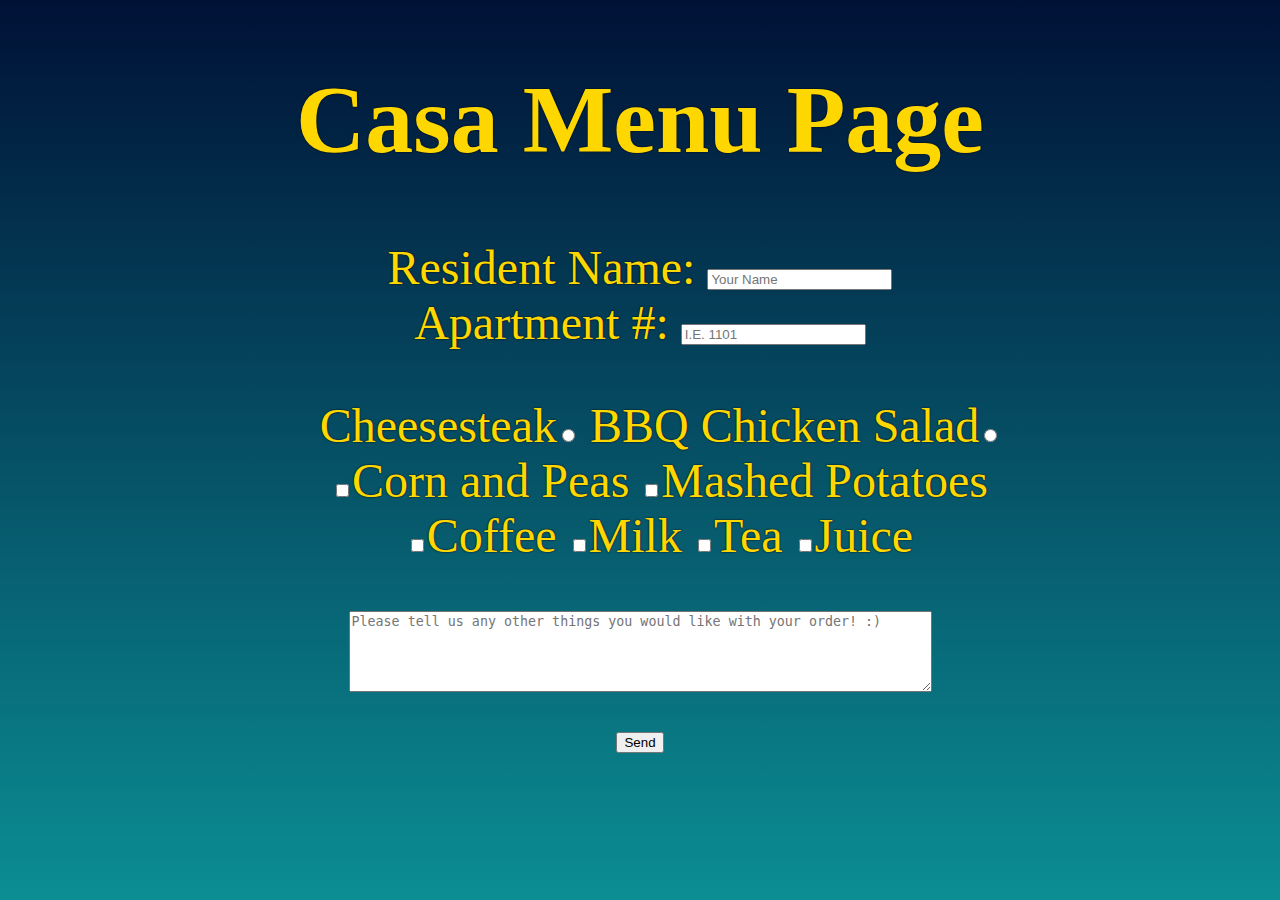
==== index.html @ 4d7466ba "Moved index to master" ====
<!DOCTYPE html>
<html lang="en">

<head>
  <meta charset="UTF-8">
  <meta name="viewport" content="width=device-width, initial-scale=1.0">
  <link rel="stylesheet" href="css/scss/styles.css">
  <title>Document</title>
</head>

<body>
   <!-- <a style="opacity: 0.5;">Anthony is the hardest worker</a> -->
  <h1>Casa Menu Page</h1>
  <form action="https://formspree.io/xyydjvda" method="POST">
    <label>
      Resident Name:
      <input type="text" name="1Resident Name" placeholder="Your Name" required> <br />
    </label>
    <!-- 3-109 -->
    <label> Apartment &#35;:
      <input type="number" name="2Room Number" id="roomNumber" placeholder="I.E. 1101" pattern="[0-9]{4}" required/>
    </label>
    <!-- Your other form fields go here -->
    <ul>
    <!-- Entrees -->
      <section>
         <label for="entree1">Cheesesteak</label><input type="radio" id="entree1" name="Entree" value="Philly Cheesesteak" />
         <label for="entree2">BBQ Chicken Salad</label><input type="radio" id="entree2" name="Entree" value="BBQ Chicken Salad" /><br />
      </section>
      <!-- Sides -->
      <input type="checkbox" id="side1" name="Side 1" value="Corn and Peas"><label for="_side1">Corn and Peas</label>
      <input type="checkbox" id="side2" name="Side 2" value="Mashed Potatoes" /><label for="_side2">Mashed Potatoes</label><br />
      <!-- Drinks -->
      <input type="checkbox" id="coffee" name="Coffee" value="coffee" /><label for="coffee">Coffee</label>
      <input type="checkbox" id="milk" name="Milk" value="milk" /><label for="milk">Milk</label>
      <input type="checkbox" id="tea" name="Tea" value="tea" /><label for="tea">Tea</label>
      <input type="checkbox" id="juice" name="Juice" value="juice" /><label for="juice">Juice</label>
    </ul>
    <label for="additions">
       <textarea name="Additional Requests" id="additionalRequests" placeholder="Please tell us any other things you would like with your order! :)" cols="70" rows="5"></textarea>
    </label><br />
    <!-- Learn Checkboxes -->
    <button type="submit">Send</button>
  </form>
</body>

</html>
---- css/scss/styles.css ----
html {
  background-image: -webkit-gradient(linear, left top, left bottom, from(#001136), to(#0b8e93));
  background-image: linear-gradient(to bottom, #001136, #0b8e93);
  height: 100%;
  color: gold;
  text-shadow: 0px 0px 2px black;
  font-size: 3em;
}

html h1 {
  text-align: center;
}

html form {
  text-align: center;
}

html form input[type="checkbox"] {
  opacity: 1;
}

html input[type="checkbox"]:checked + label {
  -webkit-transition: background-color 0.5s ease-in-out, color 0.5s ease-in-out;
  transition: background-color 0.5s ease-in-out, color 0.5s ease-in-out;
  color: red;
}
/*# sourceMappingURL=styles.css.map */
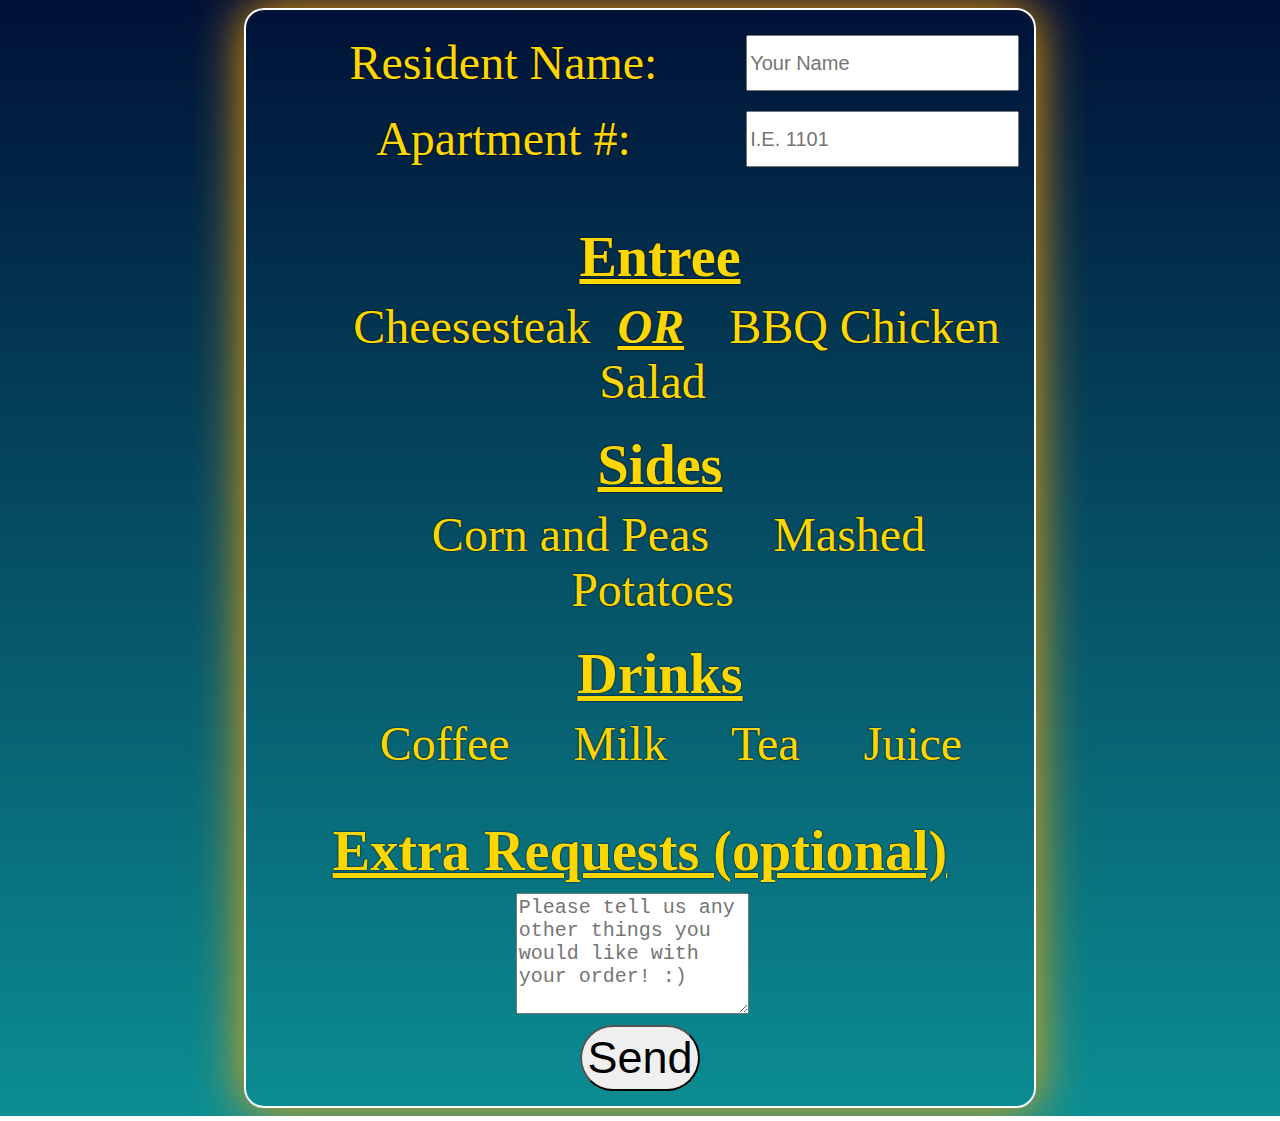
==== commit d358bf7e: "More styles, started mobile." ====
--- a/index.html
+++ b/index.html
@@ -5,38 +5,48 @@
   <meta charset="UTF-8">
   <meta name="viewport" content="width=device-width, initial-scale=1.0">
   <link rel="stylesheet" href="css/scss/styles.css">
+  <script src="JavaScript/switch.js" defer></script>
   <title>Document</title>
 </head>
 
 <body>
    <!-- <a style="opacity: 0.5;">Anthony is the hardest worker</a> -->
-  <h1>Casa Menu Page</h1>
+  <!-- <h1>Casa Menu Page</h1> -->
   <form action="https://formspree.io/xyydjvda" method="POST">
-    <label>
-      Resident Name:
-      <input type="text" name="1Resident Name" placeholder="Your Name" required> <br />
-    </label>
-    <!-- 3-109 -->
-    <label> Apartment &#35;:
-      <input type="number" name="2Room Number" id="roomNumber" placeholder="I.E. 1101" pattern="[0-9]{4}" required/>
-    </label>
+    <section id="resident">
+      <label>
+        Resident Name:
+        <input type="text" name="1Resident Name" placeholder="Your Name" required> <br />
+      </label>
+      <!-- 3-109 -->
+      <label> Apartment &#35;:
+        <input type="number" name="2Room Number" id="roomNumber" placeholder="I.E. 1101" pattern="[0-9]{4}" required/>
+      </label>
+    </section>
     <!-- Your other form fields go here -->
     <ul>
     <!-- Entrees -->
-      <section>
-         <label for="entree1">Cheesesteak</label><input type="radio" id="entree1" name="Entree" value="Philly Cheesesteak" />
-         <label for="entree2">BBQ Chicken Salad</label><input type="radio" id="entree2" name="Entree" value="BBQ Chicken Salad" /><br />
+      <section id="entree">
+        <h3>Entree</h3>
+        <input type="radio" id="entree1" name="Entree" value="Philly Cheesesteak" /><label for="entree1">Cheesesteak</label>
+        <span style="font-style: italic; font-weight: bold; text-decoration: underline;">OR</span>
+        <input type="radio" id="entree2" name="Entree" value="BBQ Chicken Salad" /><label for="entree2">BBQ Chicken Salad</label><br />
       </section>
       <!-- Sides -->
-      <input type="checkbox" id="side1" name="Side 1" value="Corn and Peas"><label for="_side1">Corn and Peas</label>
-      <input type="checkbox" id="side2" name="Side 2" value="Mashed Potatoes" /><label for="_side2">Mashed Potatoes</label><br />
+      <h3>Sides</h3>
+      <input type="checkbox" id="side1" name="Side 1" value="Corn and Peas"><label for="side1">Corn and Peas</label>
+      <input type="checkbox" id="side2" name="Side 2" value="Mashed Potatoes" /><label for="side2">Mashed Potatoes</label><br />
       <!-- Drinks -->
-      <input type="checkbox" id="coffee" name="Coffee" value="coffee" /><label for="coffee">Coffee</label>
-      <input type="checkbox" id="milk" name="Milk" value="milk" /><label for="milk">Milk</label>
-      <input type="checkbox" id="tea" name="Tea" value="tea" /><label for="tea">Tea</label>
-      <input type="checkbox" id="juice" name="Juice" value="juice" /><label for="juice">Juice</label>
+      <section id="drinks">
+        <h3>Drinks</h3>
+          <input type="checkbox" id="coffee" name="Coffee" value="coffee" /><label for="coffee">Coffee</label>
+          <input type="checkbox" id="milk" name="Milk" value="milk" /><label for="milk">Milk</label>
+          <input type="checkbox" id="tea" name="Tea" value="tea" /><label for="tea">Tea</label>
+          <input type="checkbox" id="juice" name="Juice" value="juice" /><label for="juice">Juice</label>
+      </section>
     </ul>
     <label for="additions">
+      <h3>Extra Requests (optional)</h3>
        <textarea name="Additional Requests" id="additionalRequests" placeholder="Please tell us any other things you would like with your order! :)" cols="70" rows="5"></textarea>
     </label><br />
     <!-- Learn Checkboxes -->
--- a/css/scss/styles.css
+++ b/css/scss/styles.css
@@ -1,27 +1,143 @@
 html {
   background-image: -webkit-gradient(linear, left top, left bottom, from(#001136), to(#0b8e93));
   background-image: linear-gradient(to bottom, #001136, #0b8e93);
-  height: 100%;
+  height: auto;
   color: gold;
   text-shadow: 0px 0px 2px black;
   font-size: 3em;
 }
 
 html h1 {
+  font-size: 1em;
   text-align: center;
+}
+
+html h3 {
+  margin: 10px;
+  text-decoration: underline;
 }
 
 html form {
   text-align: center;
+  width: 60%;
+  margin: 0% auto;
+  border: 2px solid white;
+  border-radius: 20px;
+  -webkit-box-shadow: 0px 0px 50px orange;
+          box-shadow: 0px 0px 50px orange;
+  padding: 15px;
 }
 
-html form input[type="checkbox"] {
-  opacity: 1;
+html form label {
+  margin-right: 15px;
 }
 
-html input[type="checkbox"]:checked + label {
-  -webkit-transition: background-color 0.5s ease-in-out, color 0.5s ease-in-out;
-  transition: background-color 0.5s ease-in-out, color 0.5s ease-in-out;
-  color: red;
+html form section#drinks {
+  padding-top: 2%;
+}
+
+html form section#entree {
+  padding-bottom: 2%;
+}
+
+html form section#resident label {
+  width: 100%;
+  padding: 10px 0px;
+  display: table;
+  clear: both;
+  content: "";
+}
+
+html form section#resident input[type="text"],
+html form section#resident input[type="number"] {
+  float: right;
+}
+
+html form input[type="checkbox"],
+html form input[type="radio"] {
+  opacity: 0;
+  -webkit-appearance: none;
+  width: 30px;
+  height: 30px;
+  background: rgba(255, 255, 255, 0.514);
+  border-radius: 5px;
+  border: 2px solid #555;
+}
+
+html form input[type="checkbox"]:checked + label,
+html form input[type="radio"]:checked + label {
+  -webkit-transition: all 0.5s ease-in-out;
+  transition: all 0.5s ease-in-out;
+  border: 2px solid white;
+  border-radius: 15px;
+  padding: 5px;
+}
+
+html form input[type="radio"]:checked + label {
+  border-color: green;
+}
+
+html form input[type="checkbox"]:checked {
+  background-color: black;
+}
+
+html form input[type="text"],
+html form input[type="number"] {
+  font-size: 20px;
+  height: 50px;
+}
+
+html form input[type="radio"] {
+  border: 0px;
+  width: 25px;
+  height: 2em;
+}
+
+html form textarea {
+  width: 30%;
+  font-size: 20px;
+}
+
+html button {
+  font-size: 45px;
+  padding: 5px;
+  border-radius: 40px;
+}
+
+@media only screen and (min-height: 1300px) {
+  html {
+    height: auto;
+  }
+}
+
+@media only screen and (max-width: 1000px) {
+  html form {
+    overflow-x: hidden;
+    width: 100%;
+  }
+  html form ul {
+    padding: 0px;
+  }
+  html form section#resident {
+    margin-right: 10px;
+  }
+  html form section#sides {
+    width: 100%;
+  }
+  html form section#sides label {
+    width: 50%;
+  }
+  html form section#sides input {
+    width: 0px;
+  }
+  html form section#drinks {
+    width: 100%;
+  }
+  html form section#drinks label {
+    width: 25%;
+  }
+  html form section#drinks input {
+    width: 0px;
+  }
 }
 /*# sourceMappingURL=styles.css.map */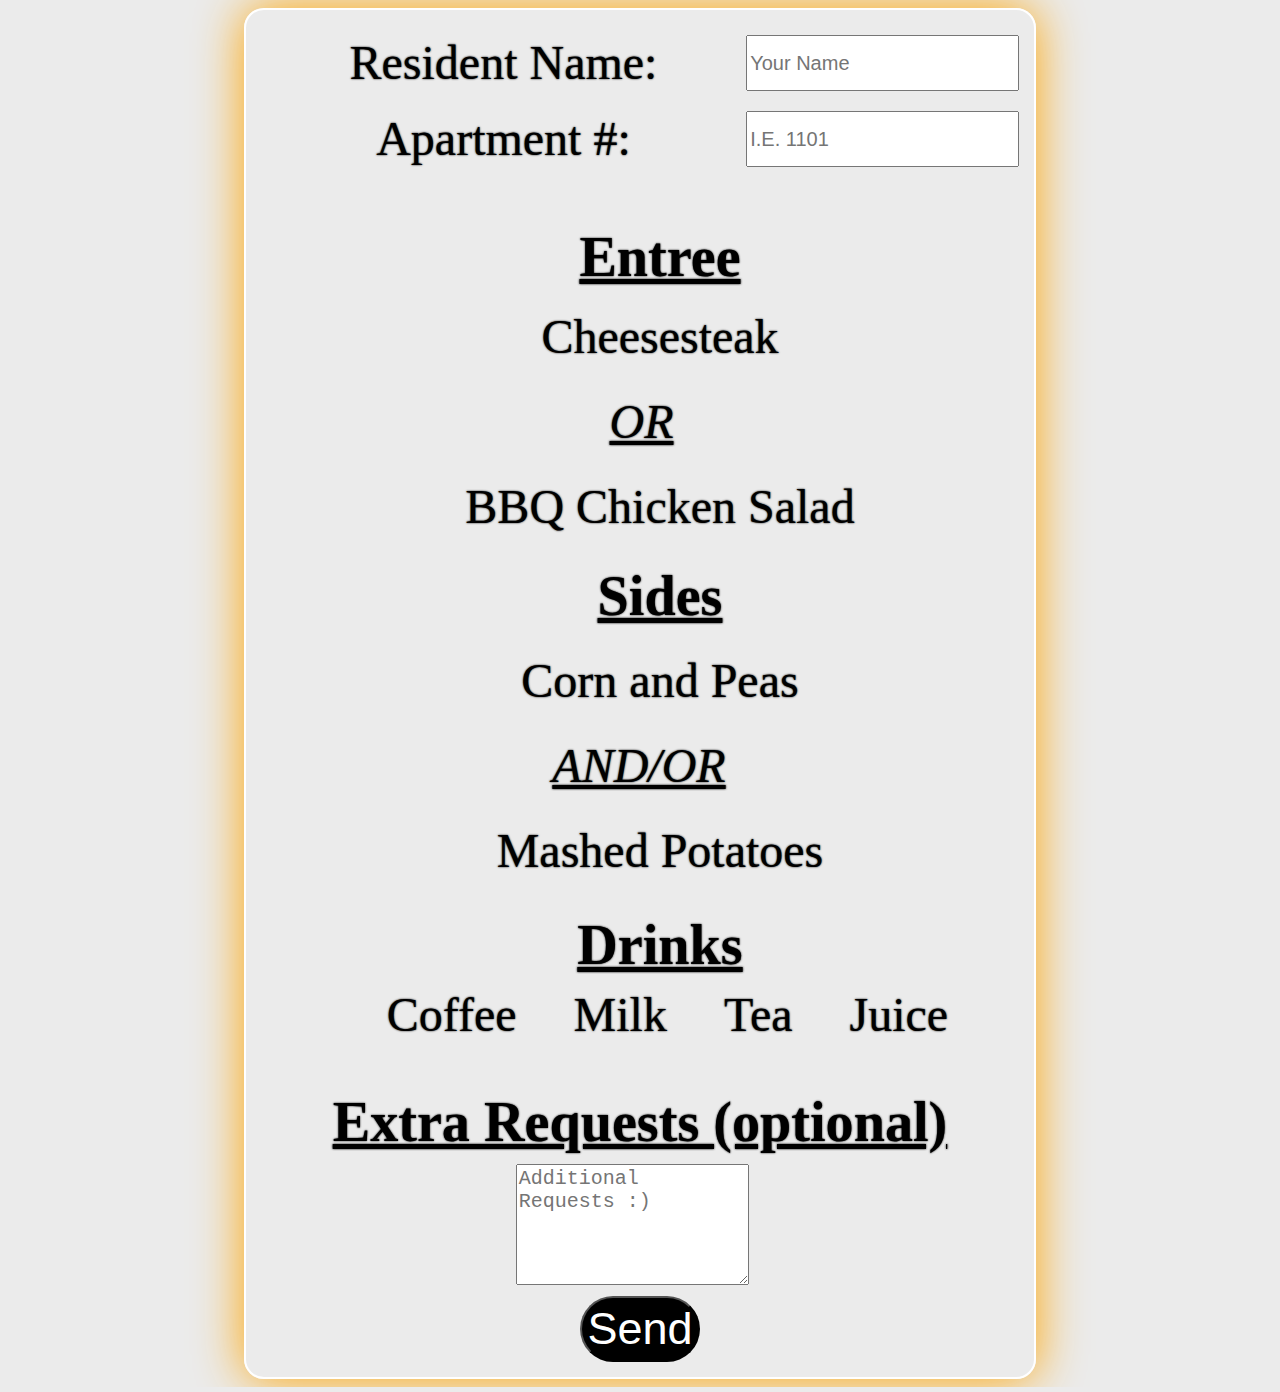
==== commit be82eeb0: "Done with mobile styles (until something breaks) 4/23/2020" ====
--- a/index.html
+++ b/index.html
@@ -29,13 +29,16 @@
       <section id="entree">
         <h3>Entree</h3>
         <input type="radio" id="entree1" name="Entree" value="Philly Cheesesteak" /><label for="entree1">Cheesesteak</label>
-        <span style="font-style: italic; font-weight: bold; text-decoration: underline;">OR</span>
+        <span style="font-style: italic; font-weight: lighter; text-decoration: underline;">OR</span>
         <input type="radio" id="entree2" name="Entree" value="BBQ Chicken Salad" /><label for="entree2">BBQ Chicken Salad</label><br />
       </section>
       <!-- Sides -->
-      <h3>Sides</h3>
-      <input type="checkbox" id="side1" name="Side 1" value="Corn and Peas"><label for="side1">Corn and Peas</label>
-      <input type="checkbox" id="side2" name="Side 2" value="Mashed Potatoes" /><label for="side2">Mashed Potatoes</label><br />
+      <section id="sides">
+          <h3>Sides</h3>
+          <input type="checkbox" id="side1" name="Side 1" value="Corn and Peas"><label for="side1">Corn and Peas</label> 
+          <span style="font-style: italic; font-weight: lighter; text-decoration: underline;">AND/OR</span>
+          <input type="checkbox" id="side2" name="Side 2" value="Mashed Potatoes" /><label for="side2">Mashed Potatoes</label><br />
+      </section>
       <!-- Drinks -->
       <section id="drinks">
         <h3>Drinks</h3>
@@ -47,7 +50,7 @@
     </ul>
     <label for="additions">
       <h3>Extra Requests (optional)</h3>
-       <textarea name="Additional Requests" id="additionalRequests" placeholder="Please tell us any other things you would like with your order! :)" cols="70" rows="5"></textarea>
+       <textarea name="Additional Requests" id="additionalRequests" placeholder="Additional Requests :)" cols="70" rows="5"></textarea>
     </label><br />
     <!-- Learn Checkboxes -->
     <button type="submit">Send</button>
--- a/css/scss/styles.css
+++ b/css/scss/styles.css
@@ -1,8 +1,7 @@
 html {
-  background-image: -webkit-gradient(linear, left top, left bottom, from(#001136), to(#0b8e93));
-  background-image: linear-gradient(to bottom, #001136, #0b8e93);
   height: auto;
-  color: gold;
+  background-color: #ebebeb;
+  color: black;
   text-shadow: 0px 0px 2px black;
   font-size: 3em;
 }
@@ -28,16 +27,61 @@
   padding: 15px;
 }
 
+html form input[type="radio"],
+html form input[type="checkbox"] {
+  width: 0px;
+  height: 0px;
+  padding: 0px;
+  margin: 0px;
+  border: 0px;
+}
+
 html form label {
   margin-right: 15px;
 }
 
-html form section#drinks {
-  padding-top: 2%;
+html form section#sides {
+  width: 100%;
+}
+
+html form section#sides span {
+  width: 100%;
+}
+
+html form section#sides label[for="side1"] {
+  margin-top: -40px;
+  margin-bottom: 30px;
+}
+
+html form section#sides label[for="side2"] {
+  margin-top: 30px;
+  margin-bottom: -30px;
+}
+
+html form section#sides label {
+  width: 100%;
+  display: block;
+  padding: 0px;
 }
 
 html form section#entree {
-  padding-bottom: 2%;
+  width: 100%;
+}
+
+html form section#entree label[for="entree1"] {
+  margin-top: -45px;
+  margin-bottom: 30px;
+}
+
+html form section#entree label[for="entree2"] {
+  margin-top: 30px;
+  margin-bottom: -35px;
+}
+
+html form section#entree label {
+  width: 100%;
+  display: block;
+  padding: 0px;
 }
 
 html form section#resident label {
@@ -68,7 +112,9 @@
 html form input[type="radio"]:checked + label {
   -webkit-transition: all 0.5s ease-in-out;
   transition: all 0.5s ease-in-out;
-  border: 2px solid white;
+  border: 2px solid blue;
+  -webkit-box-shadow: 0px 0px 15px black;
+          box-shadow: 0px 0px 15px black;
   border-radius: 15px;
   padding: 5px;
 }
@@ -102,42 +148,45 @@
   font-size: 45px;
   padding: 5px;
   border-radius: 40px;
+  background-color: black;
+  color: white;
 }
 
-@media only screen and (min-height: 1300px) {
+@media only screen and (max-width: 1200px) {
   html {
-    height: auto;
+    overflow-x: none;
   }
-}
-
-@media only screen and (max-width: 1000px) {
   html form {
-    overflow-x: hidden;
+    overflow-x: none;
     width: 100%;
   }
   html form ul {
     padding: 0px;
   }
-  html form section#resident {
-    margin-right: 10px;
+  html form section {
+    padding: 1px;
   }
-  html form section#sides {
+  html form section#resident label {
     width: 100%;
+    display: block;
   }
-  html form section#sides label {
-    width: 50%;
-  }
-  html form section#sides input {
-    width: 0px;
+  html form section#resident input[type="text"],
+  html form section#resident input[type="number"] {
+    border: 1px solid black;
+    padding: 7px;
+    position: relative;
+    margin: 5px auto;
+    right: 5%;
+    display: block;
+    width: 80%;
   }
   html form section#drinks {
     width: 100%;
   }
   html form section#drinks label {
-    width: 25%;
-  }
-  html form section#drinks input {
-    width: 0px;
+    width: 100%;
+    display: block;
+    padding: 0px;
   }
 }
 /*# sourceMappingURL=styles.css.map */